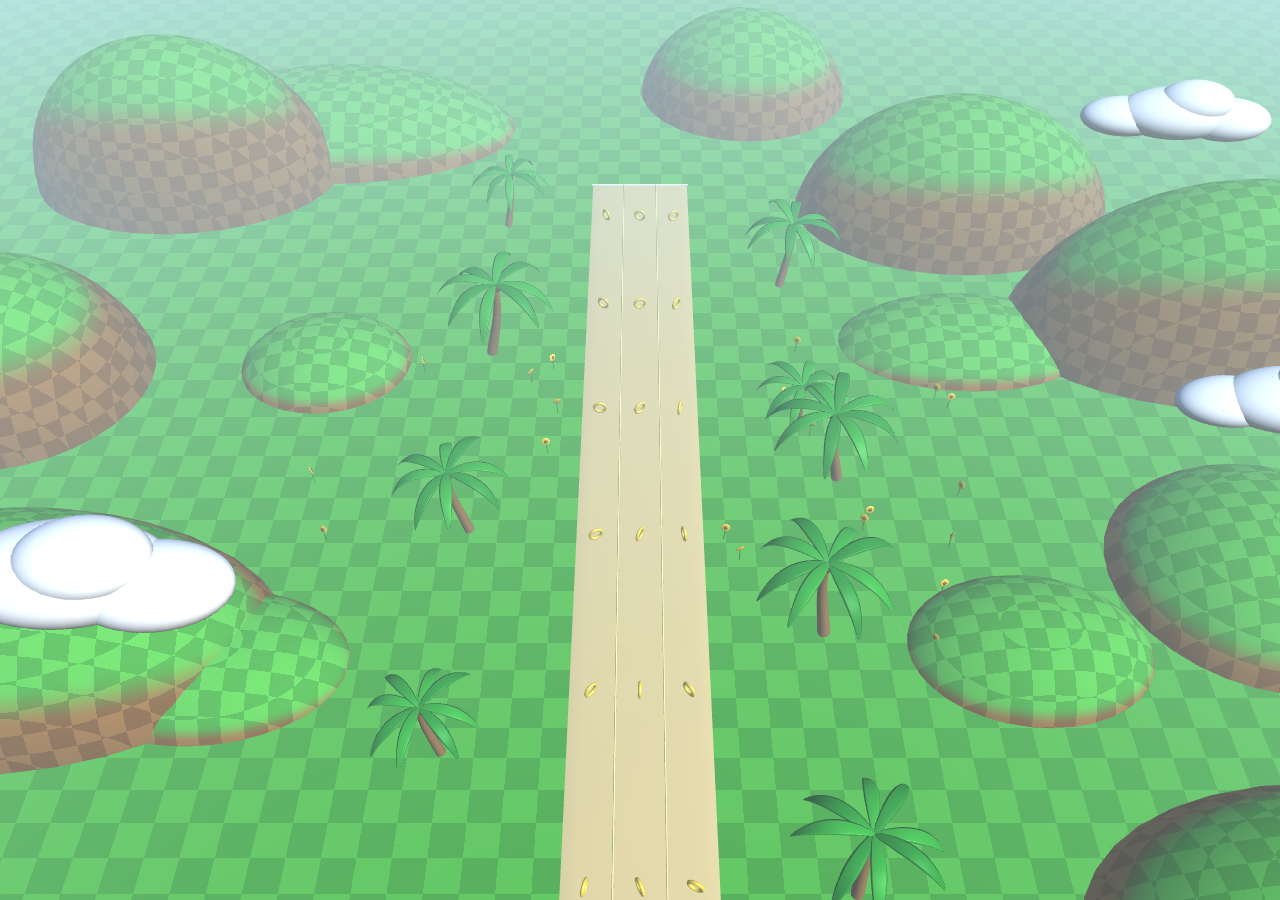
==== environment-viewer.html @ 626157a8 "feat: new environtment views" ====
<!doctype html>
<html lang="id">
<head>
  <meta charset="utf-8">
  <meta name="viewport" content="width=device-width, initial-scale=1">
  <title>Environment Viewer</title>
  <style>
    * { box-sizing: border-box; }
    html, body { width: 100%; height: 100%; margin: 0; overflow: hidden; background: #c8eaff; }
    canvas { display: block; width: 100%; height: 100%; touch-action: none; cursor: grab; }
    canvas:active { cursor: grabbing; }
  </style>
</head>
<body>
  <canvas id="gl" aria-label="Environment Green Hill Zone"></canvas>
  <script type="module" src="./js/environment-viewer.js"></script>
</body>
</html>
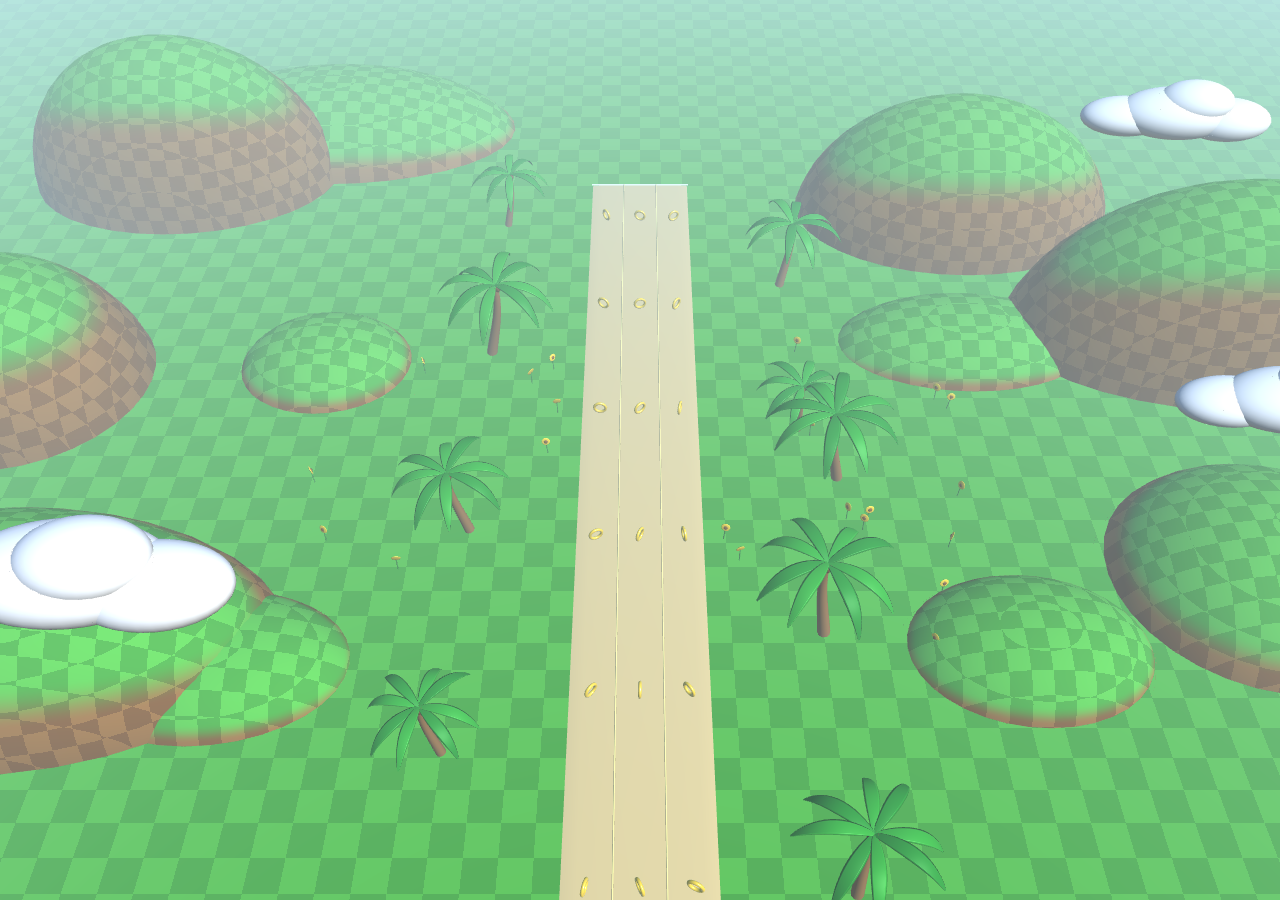
==== commit 2821ce7c: "refactor(html): use shared stylesheet in environment viewer" ====
--- a/environment-viewer.html
+++ b/environment-viewer.html
@@ -4,12 +4,7 @@
   <meta charset="utf-8">
   <meta name="viewport" content="width=device-width, initial-scale=1">
   <title>Environment Viewer</title>
-  <style>
-    * { box-sizing: border-box; }
-    html, body { width: 100%; height: 100%; margin: 0; overflow: hidden; background: #c8eaff; }
-    canvas { display: block; width: 100%; height: 100%; touch-action: none; cursor: grab; }
-    canvas:active { cursor: grabbing; }
-  </style>
+  <link rel="stylesheet" href="./css/fullscreen.css">
 </head>
 <body>
   <canvas id="gl" aria-label="Environment Green Hill Zone"></canvas>
--- a/css/fullscreen.css
+++ b/css/fullscreen.css
@@ -0,0 +1,5 @@
+/* Canvas layar penuh untuk environment-viewer dan race-viewer. */
+* { box-sizing: border-box; }
+html, body { width: 100%; height: 100%; margin: 0; overflow: hidden; background: #c8eaff; }
+canvas { display: block; width: 100%; height: 100%; touch-action: none; cursor: grab; outline: none; }
+canvas:active { cursor: grabbing; }
